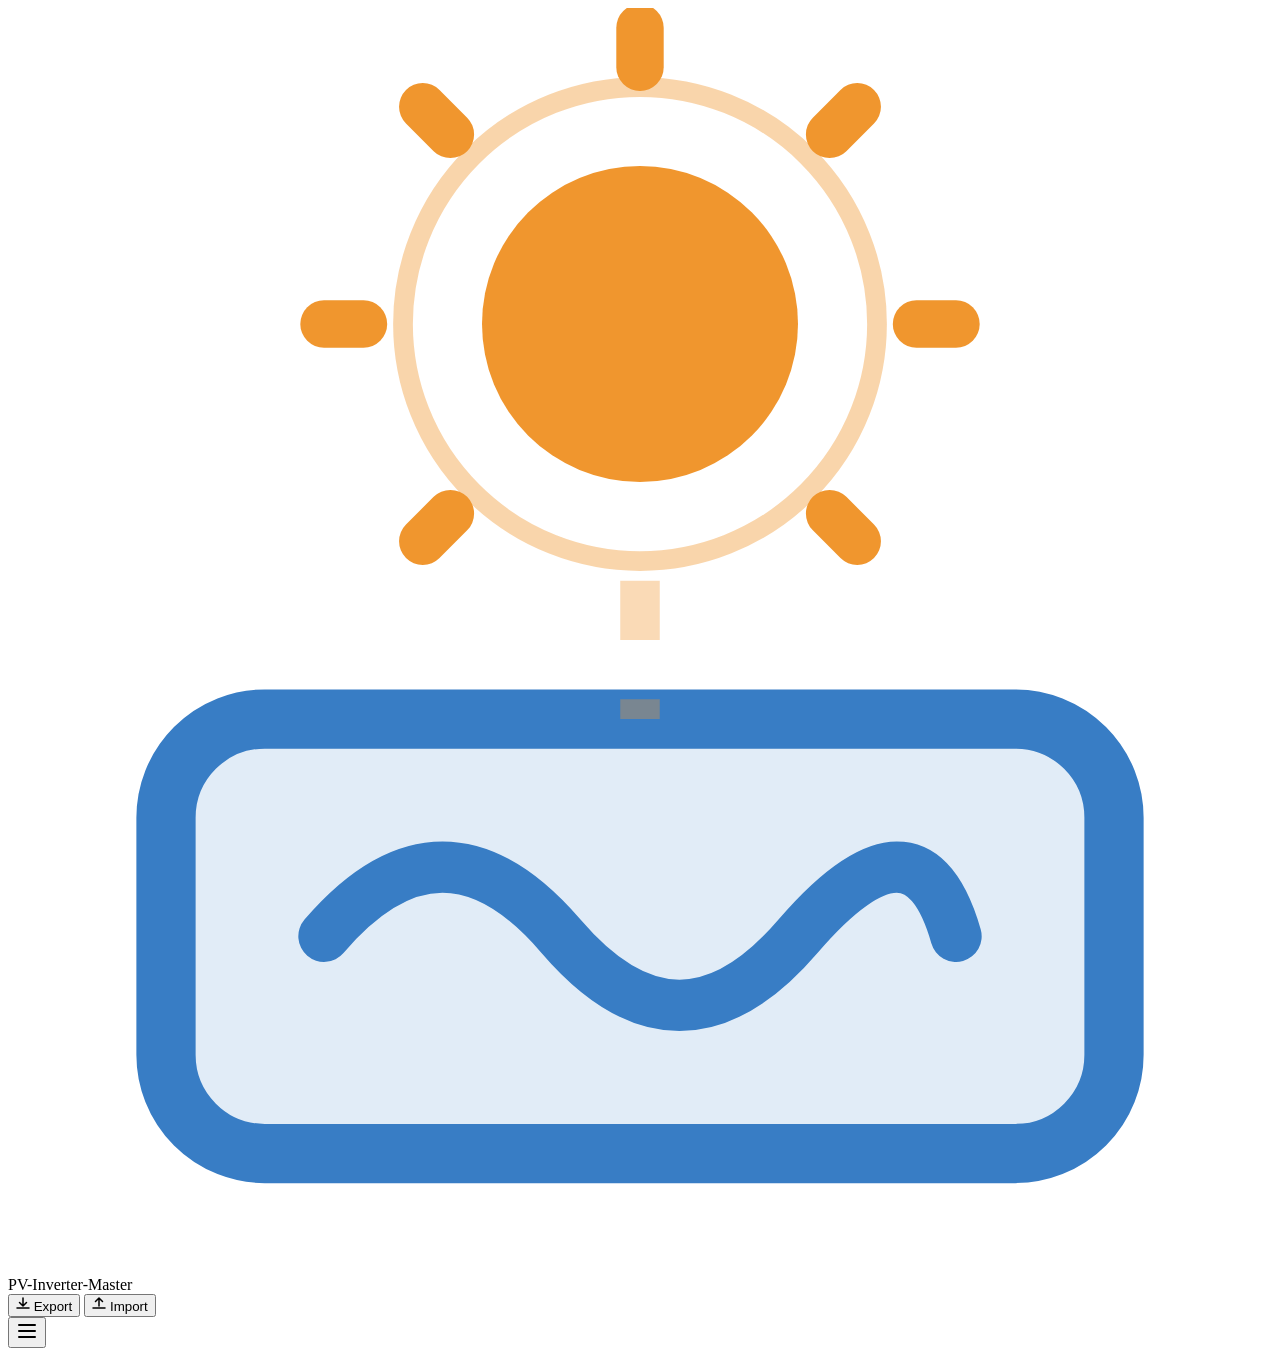
==== src/pv_inverter_proxy/static/index.html @ 26ee9d11 "rename: PV-Inverter-Proxy → PV-Inverter-Master - Title, sidebar, CSS comments updated - pyproject.to" ====
<!DOCTYPE html>
<html lang="en">
<head>
  <meta charset="UTF-8">
  <meta name="viewport" content="width=device-width, initial-scale=1.0">
  <title>PV-Inverter-Master</title>
  <link rel="stylesheet" href="/static/style.css">
</head>
<body>
  <div class="app-shell">
    <!-- Sidebar Navigation -->
    <nav class="sidebar" id="sidebar">
      <div class="sidebar-header">
        <svg class="sidebar-logo" viewBox="0 0 32 32" fill="none" xmlns="http://www.w3.org/2000/svg">
          <!-- Sun with glow -->
          <circle cx="16" cy="8" r="4" fill="#F0962E"/>
          <circle cx="16" cy="8" r="6" fill="none" stroke="#F0962E" stroke-width="0.5" opacity="0.4"/>
          <!-- Sun rays -->
          <line x1="16" y1="0.5" x2="16" y2="1.5" stroke="#F0962E" stroke-width="1.2" stroke-linecap="round"/>
          <line x1="21.5" y1="2.5" x2="20.8" y2="3.2" stroke="#F0962E" stroke-width="1.2" stroke-linecap="round"/>
          <line x1="10.5" y1="2.5" x2="11.2" y2="3.2" stroke="#F0962E" stroke-width="1.2" stroke-linecap="round"/>
          <line x1="24" y1="8" x2="23" y2="8" stroke="#F0962E" stroke-width="1.2" stroke-linecap="round"/>
          <line x1="8" y1="8" x2="9" y2="8" stroke="#F0962E" stroke-width="1.2" stroke-linecap="round"/>
          <line x1="21.5" y1="13.5" x2="20.8" y2="12.8" stroke="#F0962E" stroke-width="1.2" stroke-linecap="round"/>
          <line x1="10.5" y1="13.5" x2="11.2" y2="12.8" stroke="#F0962E" stroke-width="1.2" stroke-linecap="round"/>
          <!-- Inverter body -->
          <rect x="4" y="18" width="24" height="11" rx="2.5" fill="rgba(56, 125, 197, 0.15)" stroke="#387DC5" stroke-width="1.5"/>
          <!-- Sine wave inside inverter -->
          <path d="M8 23.5 Q11 20, 14 23.5 Q17 27, 20 23.5 Q23 20, 24 23.5" stroke="#387DC5" stroke-width="1.3" fill="none" stroke-linecap="round"/>
          <!-- Connection line sun to inverter -->
          <line x1="16" y1="14.5" x2="16" y2="18" stroke="rgba(240, 150, 46, 0.35)" stroke-width="1" stroke-dasharray="1.5 1.5"/>
        </svg>
        <span class="sidebar-title">PV-Inverter-Master</span>
      </div>

      <!-- Dynamic device list (rendered by JS) -->
      <div id="device-sidebar"></div>

      <!-- Config export/import footer -->
      <div class="ve-sidebar-footer">
        <button class="ve-sidebar-footer-btn" id="btn-config-export" title="Export Config">
          <svg width="14" height="14" viewBox="0 0 14 14" fill="none"><path d="M7 1v8M3.5 5.5L7 9l3.5-3.5" stroke="currentColor" stroke-width="1.5" stroke-linecap="round" stroke-linejoin="round"/><path d="M1 11h12" stroke="currentColor" stroke-width="1.5" stroke-linecap="round"/></svg>
          <span>Export</span>
        </button>
        <button class="ve-sidebar-footer-btn" id="btn-config-import" title="Import Config">
          <svg width="14" height="14" viewBox="0 0 14 14" fill="none"><path d="M7 9V1M3.5 4.5L7 1l3.5 3.5" stroke="currentColor" stroke-width="1.5" stroke-linecap="round" stroke-linejoin="round"/><path d="M1 11h12" stroke="currentColor" stroke-width="1.5" stroke-linecap="round"/></svg>
          <span>Import</span>
        </button>
        <input type="file" id="config-file-input" accept=".yaml,.yml" style="display:none">
      </div>
    </nav>

    <!-- Overlay for mobile sidebar -->
    <div class="sidebar-overlay" id="sidebar-overlay"></div>

    <!-- Main Content -->
    <main class="content">
      <!-- Mobile hamburger (hidden on desktop) -->
      <button class="hamburger" id="hamburger" aria-label="Toggle menu">
        <svg width="22" height="22" viewBox="0 0 22 22" fill="none" xmlns="http://www.w3.org/2000/svg">
          <line x1="3" y1="5" x2="19" y2="5" stroke="currentColor" stroke-width="2" stroke-linecap="round"/>
          <line x1="3" y1="11" x2="19" y2="11" stroke="currentColor" stroke-width="2" stroke-linecap="round"/>
          <line x1="3" y1="17" x2="19" y2="17" stroke="currentColor" stroke-width="2" stroke-linecap="round"/>
        </svg>
      </button>

      <!-- Device content (JS renders everything here) -->
      <div id="device-content" class="page active"></div>
    </main>
  </div>

  <div id="toast-container" class="ve-toast-container" aria-live="polite"></div>

  <script src="/static/app.js" defer></script>
</body>
</html>
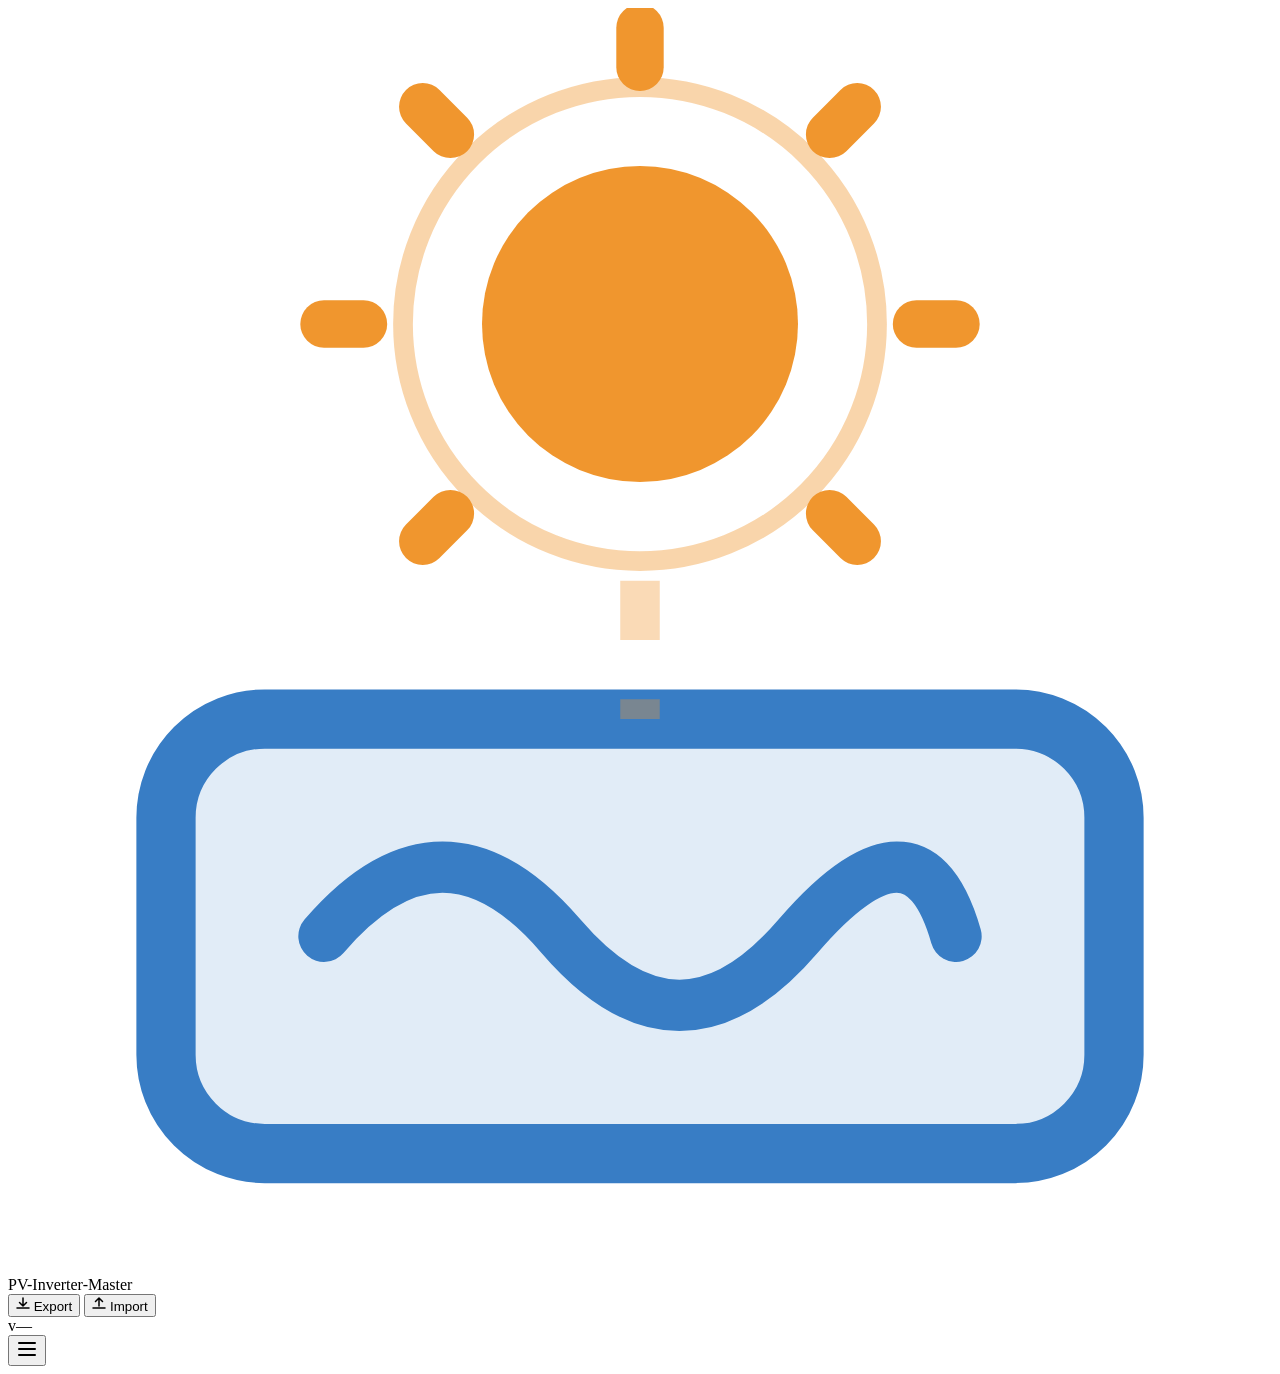
==== commit eebfd8cc: "feat(44-03): render version in footer and update badge on system sidebar - Add #ve-version-footer di" ====
--- a/src/pv_inverter_proxy/static/index.html
+++ b/src/pv_inverter_proxy/static/index.html
@@ -48,6 +48,11 @@
         </button>
         <input type="file" id="config-file-input" accept=".yaml,.yml" style="display:none">
       </div>
+
+      <!-- Phase 44 CHECK-01: Version display -->
+      <div id="ve-version-footer" class="ve-version-footer" title="">
+        <span class="ve-version-footer-text">v&mdash;</span>
+      </div>
     </nav>
 
     <!-- Overlay for mobile sidebar -->
